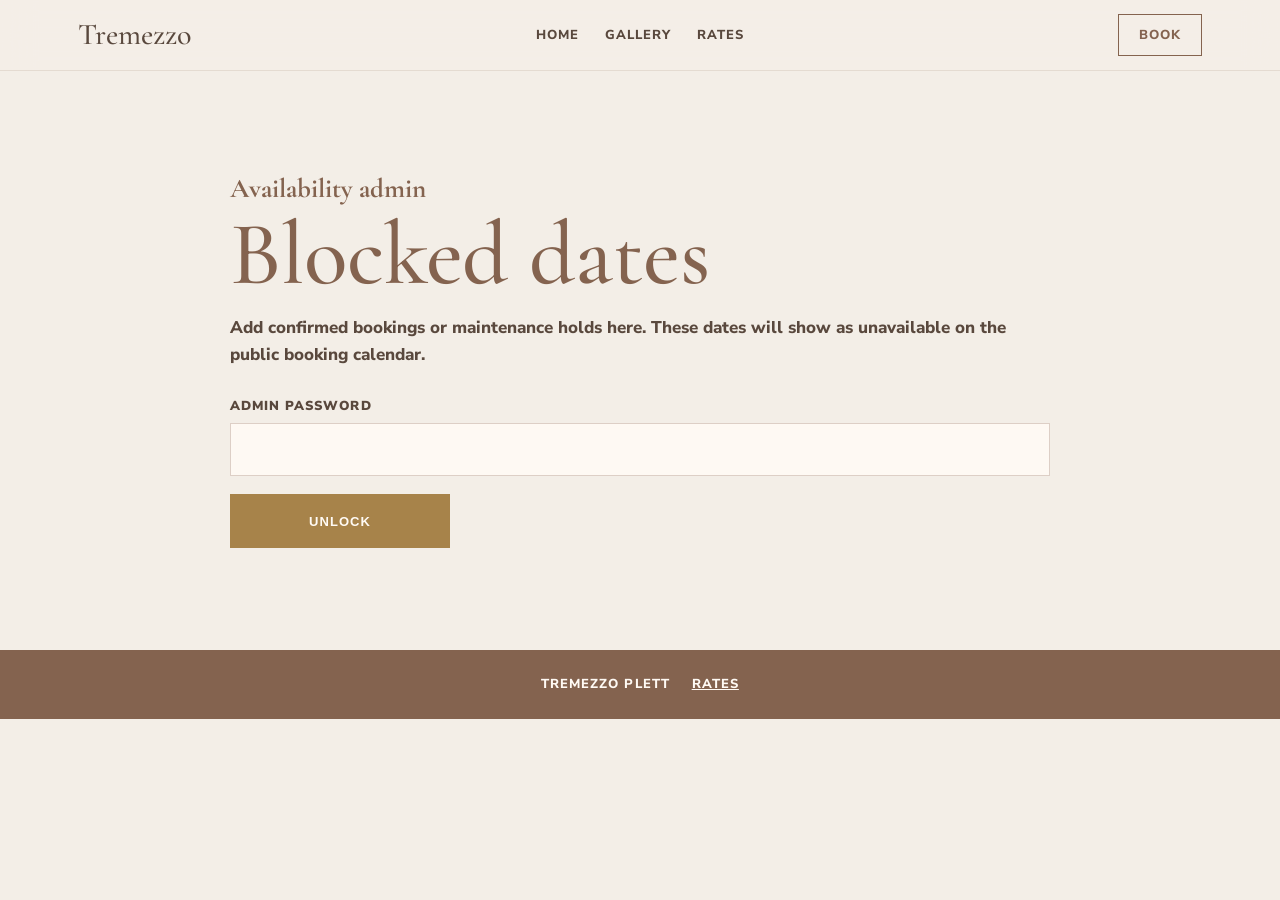
==== admin.html @ 319976e3 "Add booking calendar and request workflow" ====
<!doctype html>
<html lang="en">
  <head>
    <meta charset="utf-8" />
    <meta name="viewport" content="width=device-width, initial-scale=1" />
    <title>Availability Admin | Tremezzo Plett</title>
    <meta name="robots" content="noindex" />
    <link rel="preconnect" href="https://fonts.googleapis.com" />
    <link rel="preconnect" href="https://fonts.gstatic.com" crossorigin />
    <link
      href="https://fonts.googleapis.com/css2?family=Cormorant+Garamond:wght@400;500;600&family=Nunito+Sans:wght@400;600;700;800&display=swap"
      rel="stylesheet"
    />
    <link rel="stylesheet" href="styles.css" />
  </head>
  <body>
    <header class="site-header" aria-label="Tremezzo Plett">
      <nav class="nav">
        <a class="brand" href="index.html" aria-label="Tremezzo Plett home">Tremezzo</a>
        <div class="nav-links" aria-label="Main navigation">
          <a href="index.html#home">Home</a>
          <a href="gallery.html">Gallery</a>
          <a href="rates-bookings.html">Rates</a>
        </div>
        <a class="nav-cta" href="rates-bookings.html">Book</a>
      </nav>
    </header>

    <main>
      <section class="section section-cream admin-section">
        <div class="section-inner narrow">
          <p class="kicker">Availability admin</p>
          <h1>Blocked dates</h1>
          <p>
            Add confirmed bookings or maintenance holds here. These dates will show as unavailable
            on the public booking calendar.
          </p>

          <form class="admin-login" data-admin-login>
            <label>
              Admin password
              <input name="password" type="password" autocomplete="current-password" required />
            </label>
            <button class="button button-gold" type="submit">Unlock</button>
          </form>

          <div class="admin-panel" data-admin-panel hidden>
            <form class="admin-block-form" data-admin-block-form>
              <div class="form-row two-fields">
                <label>
                  Start date
                  <input name="startDate" type="date" required />
                </label>
                <label>
                  End date
                  <input name="endDate" type="date" required />
                </label>
              </div>
              <label>
                Note
                <input name="note" type="text" placeholder="Confirmed booking, maintenance, owner stay..." />
              </label>
              <button class="button button-gold" type="submit">Add blocked dates</button>
            </form>
            <p class="form-status" data-admin-status role="status"></p>
            <div class="blocked-list" data-blocked-list></div>
          </div>
        </div>
      </section>
    </main>

    <footer class="footer">
      <span>Tremezzo Plett</span>
      <a href="rates-bookings.html">Rates</a>
    </footer>
    <script src="admin.js"></script>
  </body>
</html>
---- styles.css ----
:root {
  --cream: #f3eee7;
  --cream-deep: #e6dacd;
  --blue: #9eb9c7;
  --blue-dark: #6e93a2;
  --brown: #84634f;
  --gold: #a7834a;
  --ink: #59483d;
  --white: #fffaf4;
  --shadow: 0 20px 50px rgba(60, 45, 35, 0.14);
  color-scheme: light;
}

* {
  box-sizing: border-box;
}

html {
  scroll-behavior: smooth;
}

body {
  margin: 0;
  background: var(--cream);
  color: var(--ink);
  font-family: "Nunito Sans", Arial, sans-serif;
  font-size: 17px;
  line-height: 1.55;
}

img {
  display: block;
  width: 100%;
  height: auto;
}

a {
  color: inherit;
}

.site-header {
  position: sticky;
  top: 0;
  z-index: 20;
  background: rgba(244, 238, 231, 0.88);
  border-bottom: 1px solid rgba(132, 99, 79, 0.14);
  backdrop-filter: blur(16px);
}

.nav {
  max-width: 1180px;
  min-height: 70px;
  margin: 0 auto;
  padding: 0 28px;
  display: grid;
  grid-template-columns: 1fr auto 1fr;
  align-items: center;
  gap: 20px;
}

.brand,
h1,
h2 {
  font-family: "Cormorant Garamond", Georgia, serif;
  font-weight: 500;
  letter-spacing: 0;
}

.brand {
  font-size: 30px;
  text-decoration: none;
}

.nav-links {
  display: flex;
  justify-content: center;
  gap: 26px;
  font-size: 13px;
  font-weight: 800;
  letter-spacing: 0.08em;
  text-transform: uppercase;
}

.nav-links a,
.nav-cta {
  text-decoration: none;
}

.nav-cta {
  justify-self: end;
  padding: 10px 20px;
  border: 1px solid currentColor;
  color: var(--brown);
  font-size: 13px;
  font-weight: 800;
  letter-spacing: 0.08em;
  text-transform: uppercase;
}

.hero {
  position: relative;
  min-height: 74vh;
  display: grid;
  align-items: end;
  overflow: hidden;
  background: #263331;
}

.sub-hero {
  position: relative;
  min-height: 640px;
  display: grid;
  align-items: end;
  overflow: hidden;
  background: #263331;
}

.sub-hero > img {
  position: absolute;
  inset: 0;
  height: 100%;
  object-fit: cover;
}

.sub-hero-band {
  position: relative;
  z-index: 2;
  width: 100%;
  padding: 28px;
  color: var(--white);
  background: rgba(142, 168, 178, 0.74);
  border-bottom: 6px solid var(--gold);
  text-align: right;
}

.sub-hero-band h1 {
  margin: 0;
  font-size: clamp(58px, 9vw, 104px);
}

.sub-hero-band p {
  max-width: 1180px;
  margin: 0 auto;
  font-family: "Cormorant Garamond", Georgia, serif;
  font-size: clamp(26px, 4vw, 42px);
  line-height: 1;
}

.sub-hero-band .eyebrow {
  font-family: "Nunito Sans", Arial, sans-serif;
  font-size: 13px;
}

.hero-image {
  position: absolute;
  inset: 0;
  height: 100%;
  object-fit: cover;
}

.hero-panel {
  position: relative;
  z-index: 2;
  width: 100%;
  margin-top: 38vh;
  padding: 18px 28px 22px;
  display: grid;
  grid-template-columns: 1fr minmax(auto, 560px) 1fr;
  align-items: center;
  column-gap: 22px;
  text-align: center;
  color: var(--white);
  background: rgba(142, 168, 178, 0.72);
}

.eyebrow {
  grid-column: 2;
  margin: 0;
  font-size: 13px;
  font-weight: 800;
  letter-spacing: 0.34em;
  text-transform: uppercase;
}

h1 {
  grid-column: 2;
  margin: -8px 0 0;
  font-size: clamp(70px, 12vw, 128px);
  line-height: 0.9;
}

.hero-place {
  grid-column: 2;
  margin: 0;
  font-family: "Cormorant Garamond", Georgia, serif;
  font-size: clamp(30px, 5vw, 50px);
  line-height: 1;
}

.hero-panel .button {
  grid-column: 3;
  justify-self: start;
}

.section {
  padding: clamp(58px, 8vw, 104px) 28px;
}

.section-cream {
  background: var(--cream);
}

.section-blue {
  background: var(--blue);
  color: var(--white);
}

.section-inner,
.section-grid {
  max-width: 1180px;
  margin: 0 auto;
}

.narrow {
  max-width: 820px;
}

.section-grid {
  display: grid;
  grid-template-columns: minmax(0, 0.95fr) minmax(300px, 1fr);
  align-items: center;
  gap: clamp(42px, 8vw, 86px);
}

.copy-block {
  max-width: 560px;
}

.kicker {
  margin: 0 0 10px;
  color: var(--brown);
  font-family: "Cormorant Garamond", Georgia, serif;
  font-size: 27px;
  line-height: 1.15;
}

h2 {
  margin: 0 0 24px;
  font-size: clamp(42px, 6vw, 66px);
  line-height: 0.95;
}

.copy-block h2 {
  color: var(--brown);
}

.copy-block p {
  margin: 0;
  max-width: 470px;
  font-weight: 700;
}

.photo-frame {
  margin: 0;
  box-shadow: var(--shadow);
}

.photo-frame img {
  aspect-ratio: 0.86;
  object-fit: cover;
}

.photo-offset {
  transform: translateY(12px);
}

.centered {
  text-align: center;
}

.centered h2 {
  max-width: 760px;
  margin-left: auto;
  margin-right: auto;
}

.wide-text {
  max-width: 1040px;
  margin: 0 auto 44px;
  font-weight: 800;
}

.image-pair {
  display: grid;
  grid-template-columns: 0.72fr 1.42fr;
  gap: 28px;
  align-items: stretch;
}

.image-pair img {
  min-height: 350px;
  height: 100%;
  object-fit: cover;
}

.amenities .photo-frame img {
  aspect-ratio: 0.86;
}

.feature-list {
  margin: 0;
  padding-left: 1.15em;
  color: var(--brown);
  font-weight: 700;
}

.feature-list li {
  margin: 0 0 9px;
}

.gallery-strip {
  padding-top: 28px;
}

.gallery {
  max-width: 1180px;
  margin: 0 auto;
  display: grid;
  grid-template-columns: 0.78fr 1.52fr;
  gap: 30px;
}

.gallery figure {
  margin: 0;
}

.gallery img {
  height: 540px;
  object-fit: cover;
}

.gallery figcaption {
  min-height: 56px;
  padding: 12px 16px;
  border: 1px solid rgba(132, 99, 79, 0.28);
  border-top: 0;
  color: var(--brown);
  font-size: 13px;
  font-style: italic;
  font-weight: 700;
  text-align: center;
}

.action-row {
  display: grid;
  grid-template-columns: repeat(3, 1fr);
  gap: 12px;
}

.button {
  display: inline-flex;
  min-height: 54px;
  align-items: center;
  justify-content: center;
  padding: 13px 24px;
  border: 1px solid transparent;
  font-size: 13px;
  font-weight: 900;
  letter-spacing: 0.08em;
  text-align: center;
  text-decoration: none;
  text-transform: uppercase;
  transition: transform 160ms ease, background 160ms ease, color 160ms ease;
}

.button:hover {
  transform: translateY(-1px);
}

.button-gold {
  width: 220px;
  background: var(--gold);
  color: var(--white);
}

.button-outline {
  border-color: rgba(255, 250, 244, 0.72);
  color: var(--white);
}

.button-outline:hover {
  background: rgba(255, 250, 244, 0.16);
}

.reviews {
  position: relative;
  min-height: 560px;
  display: grid;
  align-items: center;
  overflow: hidden;
  color: var(--white);
  text-align: center;
}

.reviews-bg,
.reviews-overlay {
  position: absolute;
  inset: 0;
  height: 100%;
}

.reviews-bg {
  object-fit: cover;
}

.reviews-overlay {
  background: rgba(145, 109, 55, 0.62);
}

.reviews-content {
  position: relative;
  z-index: 2;
  width: min(1180px, calc(100% - 56px));
  margin: 0 auto;
  padding: 78px 0;
}

.review-grid {
  display: grid;
  grid-template-columns: repeat(3, 1fr);
  gap: 44px;
  margin-top: 70px;
  text-align: left;
}

blockquote {
  margin: 0;
  font-weight: 800;
}

blockquote::before {
  content: "“";
  display: block;
  margin-bottom: 10px;
  font-family: "Cormorant Garamond", Georgia, serif;
  font-size: 54px;
  line-height: 0.5;
}

blockquote p {
  margin: 0 0 18px;
}

cite {
  font-style: normal;
  font-weight: 900;
}

.contact .subheading {
  margin: -8px 0 32px;
  font-family: "Cormorant Garamond", Georgia, serif;
  font-size: 34px;
}

.contact.pulse .contact-card,
.contact.pulse .social-card {
  animation: contactPulse 900ms ease;
}

.contact-grid {
  display: grid;
  grid-template-columns: minmax(0, 1.4fr) minmax(260px, 0.72fr);
  gap: clamp(28px, 7vw, 110px);
  align-items: end;
  text-align: left;
}

.contact-card,
.social-card {
  min-height: 180px;
  padding: 28px;
  border: 1px solid rgba(255, 250, 244, 0.48);
  font-style: normal;
}

.contact-card {
  display: grid;
  gap: 10px;
}

.contact-card a {
  word-break: break-word;
}

.social-card strong,
.contact-card strong {
  display: block;
  margin-bottom: 8px;
  color: var(--ink);
  font-size: 18px;
}

.instagram-pill {
  display: inline-flex;
  align-items: center;
  gap: 12px;
  margin-top: 22px;
  padding: 12px 18px;
  border-radius: 999px;
  background: var(--gold);
  color: var(--white);
  font-size: 13px;
  font-weight: 900;
  text-decoration: none;
}

.footer {
  padding: 24px 28px;
  display: flex;
  justify-content: center;
  gap: 22px;
  background: #84634f;
  color: var(--white);
  font-size: 13px;
  font-weight: 800;
  letter-spacing: 0.08em;
  text-transform: uppercase;
}

.rates-intro {
  text-align: center;
}

.rates-intro h2,
.gallery-heading h2 {
  color: var(--brown);
}

.rates-intro p {
  margin: 0 auto;
  max-width: 680px;
  font-weight: 800;
}

.rate-grid {
  display: grid;
  grid-template-columns: repeat(3, 1fr);
  gap: 22px;
}

.rate-card {
  min-height: 420px;
  padding: 34px;
  display: flex;
  flex-direction: column;
  justify-content: space-between;
  border: 1px solid rgba(255, 250, 244, 0.5);
  background: rgba(255, 250, 244, 0.08);
}

.rate-card .season {
  margin: 0;
  color: var(--ink);
  font-weight: 900;
  letter-spacing: 0.1em;
  text-transform: uppercase;
}

.rate-card h2 {
  margin: 14px 0 20px;
  font-size: clamp(38px, 5vw, 58px);
}

.rate-card p {
  font-weight: 800;
}

.rate-card strong {
  display: block;
  margin-top: auto;
  font-family: "Cormorant Garamond", Georgia, serif;
  font-size: 56px;
  font-weight: 600;
  line-height: 1;
}

.rate-card span {
  font-weight: 900;
}

.rate-note {
  margin: 28px 0 0;
  color: var(--white);
  font-weight: 800;
  text-align: center;
}

.booking-card {
  min-height: 320px;
  padding: 34px;
  display: grid;
  gap: 12px;
  border: 1px solid rgba(132, 99, 79, 0.25);
  color: var(--brown);
  font-style: normal;
  font-weight: 800;
  box-shadow: var(--shadow);
}

.booking-card strong {
  color: var(--ink);
  font-size: 20px;
}

.booking-card .instagram-pill {
  width: max-content;
}

.booking-calendar {
  display: grid;
  grid-template-columns: repeat(2, minmax(0, 1fr));
  gap: 18px;
}

.calendar-status,
.calendar-legend,
.form-status,
.empty-state {
  font-size: 14px;
  font-weight: 800;
}

.calendar-month {
  min-width: 0;
}

.calendar-month h3 {
  margin: 0 0 10px;
  color: var(--ink);
  font-family: "Cormorant Garamond", Georgia, serif;
  font-size: 30px;
  font-weight: 500;
  line-height: 1;
}

.calendar-grid {
  display: grid;
  grid-template-columns: repeat(7, minmax(0, 1fr));
  gap: 5px;
}

.calendar-day-name,
.calendar-empty,
.calendar-day {
  aspect-ratio: 1;
  display: grid;
  place-items: center;
}

.calendar-day-name {
  aspect-ratio: auto;
  color: var(--blue-dark);
  font-size: 10px;
  font-weight: 900;
  letter-spacing: 0.08em;
  text-transform: uppercase;
}

.calendar-day {
  border: 1px solid rgba(132, 99, 79, 0.18);
  background: rgba(255, 250, 244, 0.7);
  color: var(--ink);
  font: inherit;
  font-size: 12px;
  font-weight: 900;
  cursor: pointer;
}

.calendar-day:hover {
  border-color: var(--gold);
}

.calendar-day.is-selected {
  border-color: var(--gold);
  background: var(--gold);
  color: var(--white);
}

.calendar-day.is-blocked {
  background: rgba(132, 99, 79, 0.18);
  color: rgba(89, 72, 61, 0.45);
}

.calendar-day.is-disabled {
  cursor: not-allowed;
}

.calendar-legend {
  display: flex;
  flex-wrap: wrap;
  gap: 14px;
}

.calendar-legend span {
  display: inline-flex;
  align-items: center;
  gap: 7px;
}

.calendar-legend i {
  width: 14px;
  height: 14px;
  display: inline-block;
  border: 1px solid rgba(132, 99, 79, 0.25);
}

.legend-available {
  background: rgba(255, 250, 244, 0.7);
}

.legend-selected {
  background: var(--gold);
}

.legend-blocked {
  background: rgba(132, 99, 79, 0.18);
}

.enquiry-layout {
  display: grid;
  grid-template-columns: minmax(0, 0.82fr) minmax(360px, 1fr);
  gap: clamp(34px, 8vw, 92px);
  align-items: start;
}

.left-text {
  margin-left: 0;
  margin-right: 0;
}

.booking-form,
.admin-login,
.admin-block-form {
  display: grid;
  gap: 18px;
}

.booking-form {
  padding: 30px;
  border: 1px solid rgba(255, 250, 244, 0.5);
  background: rgba(255, 250, 244, 0.1);
}

.form-row {
  display: grid;
  gap: 16px;
}

.two-fields {
  grid-template-columns: repeat(2, minmax(0, 1fr));
}

label {
  display: grid;
  gap: 7px;
  font-size: 13px;
  font-weight: 900;
  letter-spacing: 0.08em;
  text-transform: uppercase;
}

input,
textarea {
  width: 100%;
  border: 1px solid rgba(132, 99, 79, 0.28);
  border-radius: 0;
  padding: 13px 14px;
  background: rgba(255, 250, 244, 0.95);
  color: var(--ink);
  font: inherit;
  font-size: 16px;
  letter-spacing: 0;
  text-transform: none;
}

textarea {
  resize: vertical;
}

.hidden-field {
  position: absolute;
  left: -10000px;
  width: 1px;
  height: 1px;
  opacity: 0;
}

.turnstile-holder:empty {
  display: none;
}

.form-status {
  margin: 0;
  color: var(--white);
}

.form-status.is-error {
  color: #ffe7dd;
}

.admin-section h1 {
  margin: 0 0 20px;
  color: var(--brown);
  font-size: clamp(54px, 9vw, 90px);
  overflow-wrap: anywhere;
}

.admin-section p {
  font-weight: 800;
}

.admin-login,
.admin-block-form,
.blocked-list {
  margin-top: 28px;
}

.admin-panel[hidden] {
  display: none;
}

.blocked-list {
  display: grid;
  gap: 12px;
}

.blocked-item {
  padding: 16px;
  display: grid;
  grid-template-columns: 1fr auto;
  gap: 16px;
  align-items: center;
  border: 1px solid rgba(132, 99, 79, 0.24);
  background: rgba(255, 250, 244, 0.66);
}

.blocked-item strong,
.blocked-item span {
  display: block;
}

.blocked-item span {
  color: var(--brown);
  font-weight: 800;
}

.button-small {
  min-height: 42px;
  padding: 9px 14px;
  border-color: rgba(132, 99, 79, 0.4);
  color: var(--brown);
}

.gallery-heading {
  margin-bottom: 44px;
  display: grid;
  grid-template-columns: minmax(0, 1fr) auto;
  align-items: end;
  gap: 28px;
}

.gallery-heading h2 {
  max-width: 820px;
  margin-bottom: 0;
}

.masonry-gallery {
  display: grid;
  grid-template-columns: repeat(3, 1fr);
  grid-auto-rows: 260px;
  gap: 20px;
}

.masonry-gallery figure {
  position: relative;
  margin: 0;
  overflow: hidden;
  background: var(--cream-deep);
}

.masonry-gallery figure.wide {
  grid-column: span 2;
}

.masonry-gallery figure.tall {
  grid-row: span 2;
}

.masonry-gallery img {
  height: 100%;
  object-fit: cover;
  transition: transform 260ms ease;
}

.masonry-gallery figure:hover img {
  transform: scale(1.025);
}

.masonry-gallery figcaption {
  position: absolute;
  left: 0;
  right: 0;
  bottom: 0;
  padding: 14px 18px;
  background: linear-gradient(transparent, rgba(46, 34, 29, 0.72));
  color: var(--white);
  font-size: 13px;
  font-weight: 900;
  letter-spacing: 0.08em;
  text-transform: uppercase;
}

@keyframes contactPulse {
  0%,
  100% {
    border-color: rgba(255, 250, 244, 0.48);
  }

  45% {
    border-color: rgba(255, 250, 244, 0.95);
    box-shadow: 0 0 0 6px rgba(255, 250, 244, 0.12);
  }
}

@media (max-width: 860px) {
  body {
    font-size: 16px;
  }

  .nav {
    grid-template-columns: 1fr auto;
    padding: 0 18px;
  }

  .nav-links {
    display: none;
  }

  .hero {
    min-height: 640px;
  }

  .hero-panel {
    grid-template-columns: 1fr;
    padding: 22px 18px 28px;
  }

  .eyebrow,
  h1,
  .hero-place,
  .hero-panel .button {
    grid-column: 1;
  }

  .hero-panel .button {
    justify-self: center;
    margin-top: 22px;
  }

  .section {
    padding: 58px 20px;
  }

  .section-grid,
  .image-pair,
  .gallery,
  .action-row,
  .review-grid,
  .contact-grid,
  .rate-grid,
  .gallery-heading,
  .booking-calendar,
  .enquiry-layout,
  .two-fields {
    grid-template-columns: 1fr;
  }

  .sub-hero {
    min-height: 620px;
  }

  .sub-hero-band {
    text-align: left;
  }

  .reverse-mobile .copy-block {
    order: 2;
  }

  .image-pair img,
  .gallery img {
    min-height: 0;
    height: auto;
    aspect-ratio: 1.1;
  }

  .gallery figcaption {
    min-height: auto;
  }

  .review-grid {
    margin-top: 36px;
    gap: 28px;
  }

  .contact-grid {
    gap: 20px;
  }

  .booking-form,
  .booking-card {
    padding: 22px;
  }

  .rate-card {
    min-height: 320px;
  }

  .masonry-gallery {
    grid-template-columns: 1fr;
    grid-auto-rows: auto;
  }

  .masonry-gallery figure,
  .masonry-gallery figure.wide,
  .masonry-gallery figure.tall {
    grid-column: auto;
    grid-row: auto;
  }

  .masonry-gallery img {
    height: auto;
    aspect-ratio: 1.05;
  }
}

@media (max-width: 520px) {
  .brand {
    font-size: 25px;
  }

  .nav-cta {
    padding: 9px 14px;
  }

  h2 {
    font-size: 42px;
  }

  .kicker {
    font-size: 23px;
  }

  .button {
    width: 100%;
  }

  .button-gold {
    width: min(100%, 260px);
  }

  .contact-card,
  .social-card {
    padding: 22px;
  }

  .blocked-item {
    grid-template-columns: 1fr;
  }
}
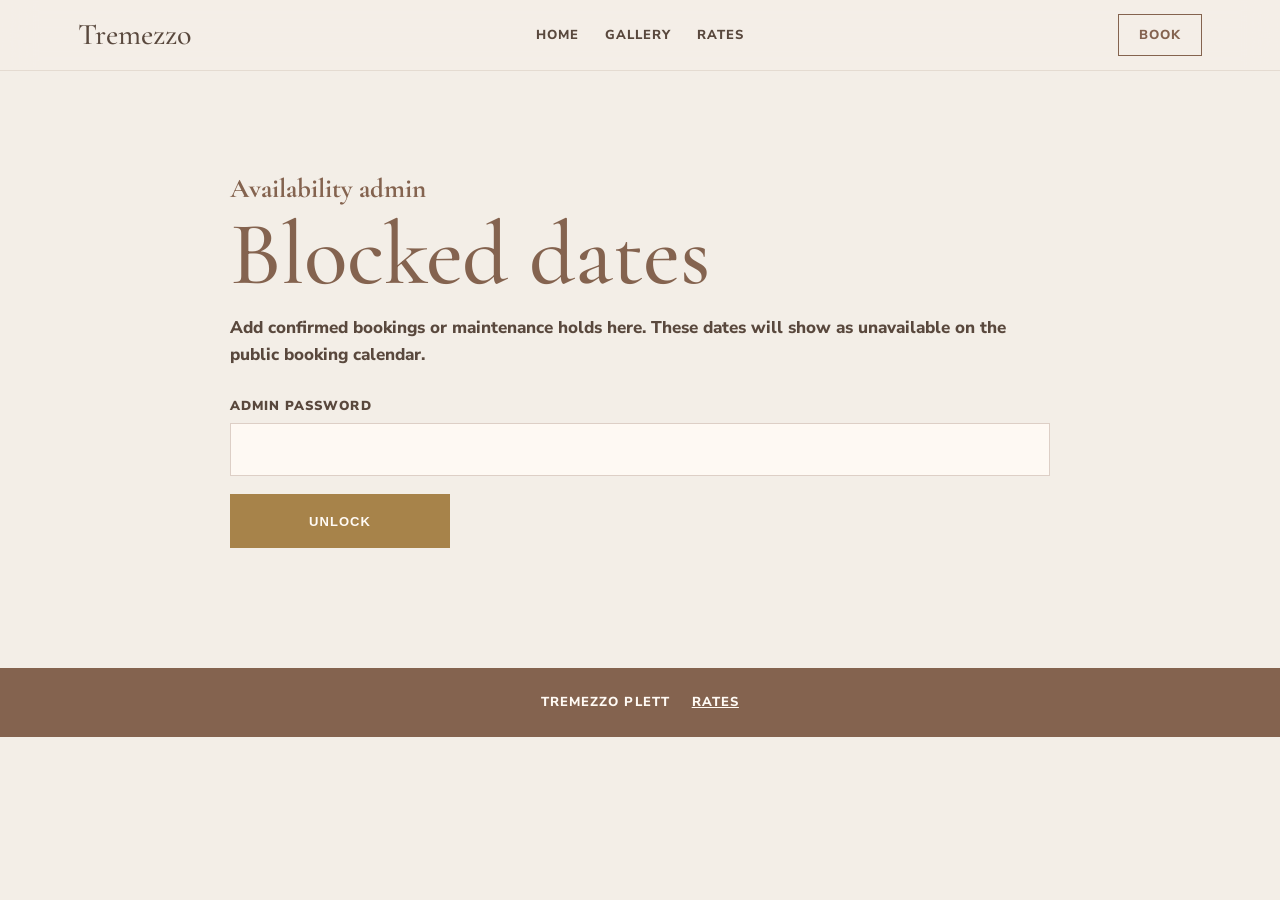
==== commit f86d4163: "Fix admin login feedback" ====
--- a/admin.html
+++ b/admin.html
@@ -43,6 +43,7 @@
             </label>
             <button class="button button-gold" type="submit">Unlock</button>
           </form>
+          <p class="form-status admin-status" data-admin-status role="status"></p>
 
           <div class="admin-panel" data-admin-panel hidden>
             <form class="admin-block-form" data-admin-block-form>
@@ -62,7 +63,6 @@
               </label>
               <button class="button button-gold" type="submit">Add blocked dates</button>
             </form>
-            <p class="form-status" data-admin-status role="status"></p>
             <div class="blocked-list" data-blocked-list></div>
           </div>
         </div>
--- a/styles.css
+++ b/styles.css
@@ -825,6 +825,11 @@
   margin-top: 28px;
 }
 
+.admin-status {
+  margin-top: 18px;
+  color: var(--brown);
+}
+
 .admin-panel[hidden] {
   display: none;
 }
@@ -832,6 +837,28 @@
 .blocked-list {
   display: grid;
   gap: 12px;
+}
+
+.diagnostics {
+  padding: 18px;
+  border: 1px solid rgba(132, 99, 79, 0.24);
+  background: rgba(255, 250, 244, 0.7);
+}
+
+.diagnostics summary {
+  cursor: pointer;
+  color: var(--brown);
+  font-weight: 900;
+}
+
+.diagnostics ul {
+  margin: 14px 0 0;
+  padding-left: 1.2em;
+}
+
+.diagnostics li {
+  margin-bottom: 6px;
+  overflow-wrap: anywhere;
 }
 
 .blocked-item {
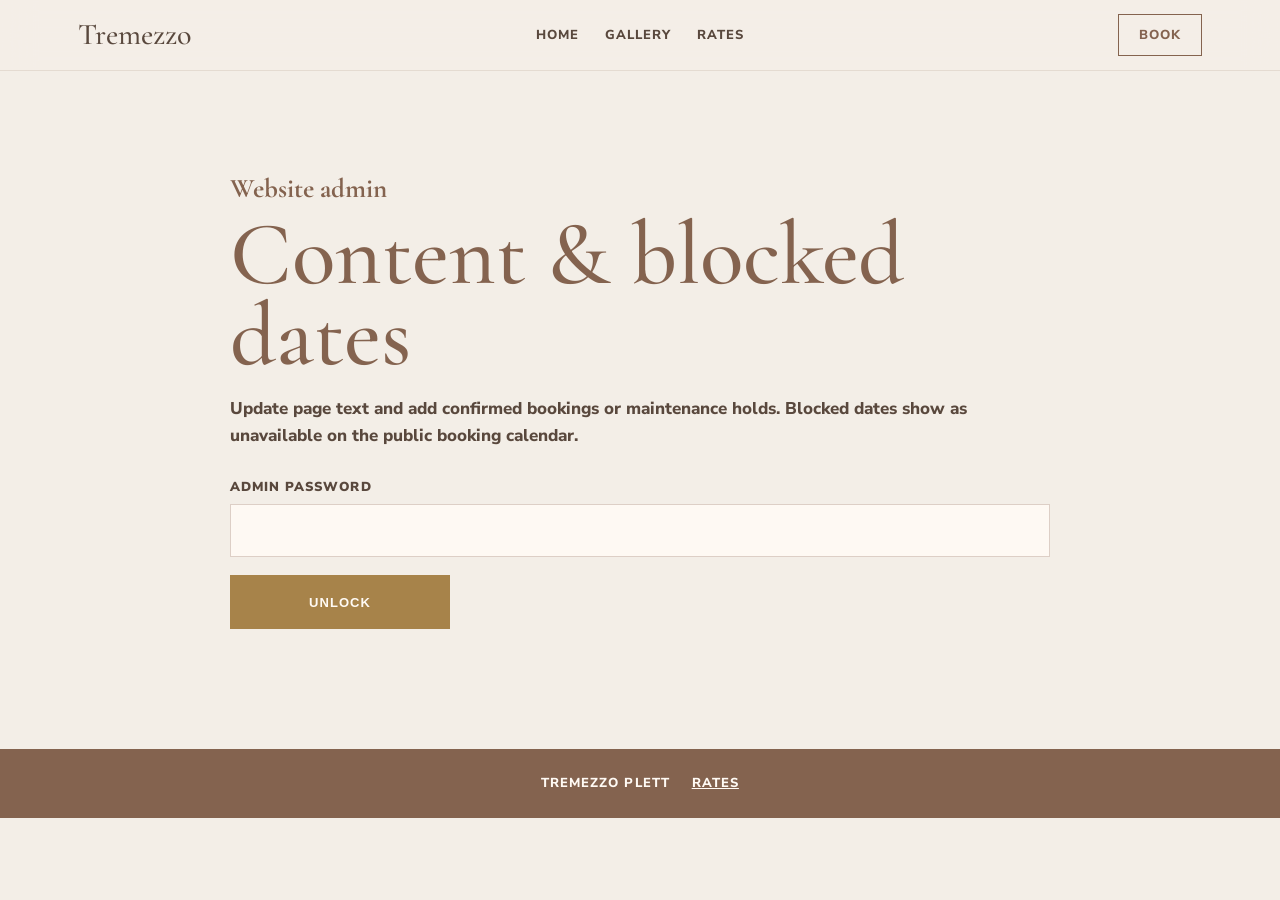
==== commit 3964eca5: "Add editable page content admin" ====
--- a/admin.html
+++ b/admin.html
@@ -29,11 +29,11 @@
     <main>
       <section class="section section-cream admin-section">
         <div class="section-inner narrow">
-          <p class="kicker">Availability admin</p>
-          <h1>Blocked dates</h1>
+          <p class="kicker">Website admin</p>
+          <h1>Content &amp; blocked dates</h1>
           <p>
-            Add confirmed bookings or maintenance holds here. These dates will show as unavailable
-            on the public booking calendar.
+            Update page text and add confirmed bookings or maintenance holds. Blocked dates show as
+            unavailable on the public booking calendar.
           </p>
 
           <form class="admin-login" data-admin-login>
@@ -46,6 +46,24 @@
           <p class="form-status admin-status" data-admin-status role="status"></p>
 
           <div class="admin-panel" data-admin-panel hidden>
+            <div class="admin-tabs" role="tablist" aria-label="Admin tools">
+              <button class="admin-tab is-active" type="button" data-admin-tab="content">Page text</button>
+              <button class="admin-tab" type="button" data-admin-tab="dates">Blocked dates</button>
+            </div>
+
+            <section class="admin-tool is-active" data-admin-tool="content" aria-label="Page text editor">
+              <div class="admin-tool-heading">
+                <h2>Page text</h2>
+                <p>Edit the live copy shown on the homepage, rates page and gallery page.</p>
+              </div>
+              <form class="content-editor" data-content-editor></form>
+            </section>
+
+            <section class="admin-tool" data-admin-tool="dates" aria-label="Blocked dates editor">
+              <div class="admin-tool-heading">
+                <h2>Blocked dates</h2>
+                <p>Add confirmed bookings, maintenance holds or owner stays.</p>
+              </div>
             <form class="admin-block-form" data-admin-block-form>
               <div class="form-row two-fields">
                 <label>
@@ -64,6 +82,7 @@
               <button class="button button-gold" type="submit">Add blocked dates</button>
             </form>
             <div class="blocked-list" data-blocked-list></div>
+            </section>
           </div>
         </div>
       </section>
--- a/styles.css
+++ b/styles.css
@@ -834,6 +834,83 @@
   display: none;
 }
 
+.admin-tabs {
+  margin-top: 32px;
+  display: flex;
+  flex-wrap: wrap;
+  gap: 10px;
+}
+
+.admin-tab {
+  min-height: 46px;
+  padding: 10px 18px;
+  border: 1px solid rgba(132, 99, 79, 0.28);
+  background: rgba(255, 250, 244, 0.72);
+  color: var(--brown);
+  font: inherit;
+  font-size: 13px;
+  font-weight: 900;
+  letter-spacing: 0.08em;
+  text-transform: uppercase;
+  cursor: pointer;
+}
+
+.admin-tab.is-active {
+  background: var(--gold);
+  border-color: var(--gold);
+  color: var(--white);
+}
+
+.admin-tool {
+  display: none;
+  margin-top: 28px;
+}
+
+.admin-tool.is-active {
+  display: block;
+}
+
+.admin-tool-heading h2 {
+  margin-bottom: 8px;
+  color: var(--brown);
+  font-size: clamp(38px, 5vw, 54px);
+}
+
+.admin-tool-heading p {
+  margin: 0;
+}
+
+.content-editor {
+  margin-top: 28px;
+  display: grid;
+  gap: 24px;
+}
+
+.content-group {
+  margin: 0;
+  padding: 22px;
+  display: grid;
+  gap: 18px;
+  border: 1px solid rgba(132, 99, 79, 0.24);
+  background: rgba(255, 250, 244, 0.58);
+}
+
+.content-group legend {
+  padding: 0 8px;
+  color: var(--brown);
+  font-family: "Cormorant Garamond", Georgia, serif;
+  font-size: 28px;
+  font-weight: 600;
+}
+
+.content-group small {
+  color: var(--brown);
+  font-size: 12px;
+  font-weight: 800;
+  letter-spacing: 0;
+  text-transform: none;
+}
+
 .blocked-list {
   display: grid;
   gap: 12px;
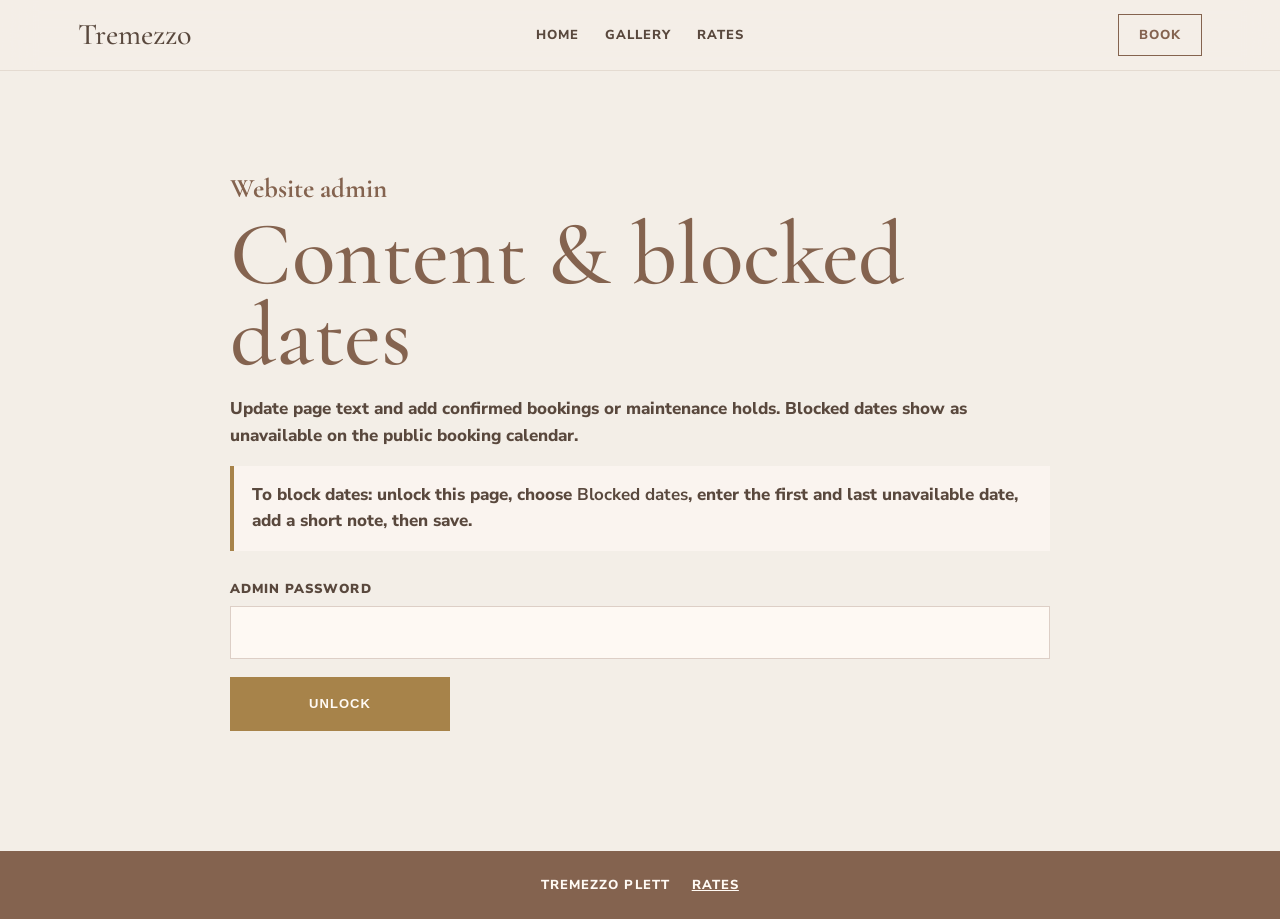
==== commit 99e82450: "Improve mobile layout and add hero video" ====
--- a/admin.html
+++ b/admin.html
@@ -35,6 +35,10 @@
             Update page text and add confirmed bookings or maintenance holds. Blocked dates show as
             unavailable on the public booking calendar.
           </p>
+          <p class="admin-help">
+            To block dates: unlock this page, choose <strong>Blocked dates</strong>, enter the first
+            and last unavailable date, add a short note, then save.
+          </p>
 
           <form class="admin-login" data-admin-login>
             <label>
@@ -62,7 +66,10 @@
             <section class="admin-tool" data-admin-tool="dates" aria-label="Blocked dates editor">
               <div class="admin-tool-heading">
                 <h2>Blocked dates</h2>
-                <p>Add confirmed bookings, maintenance holds or owner stays.</p>
+                <p>
+                  Add confirmed bookings, maintenance holds or owner stays. These dates become
+                  unavailable on the rates calendar as soon as they are saved.
+                </p>
               </div>
             <form class="admin-block-form" data-admin-block-form>
               <div class="form-row two-fields">
--- a/styles.css
+++ b/styles.css
@@ -26,6 +26,7 @@
   font-family: "Nunito Sans", Arial, sans-serif;
   font-size: 17px;
   line-height: 1.55;
+  overflow-x: hidden;
 }
 
 img {
@@ -151,9 +152,11 @@
   font-size: 13px;
 }
 
+.hero-media,
 .hero-image {
   position: absolute;
   inset: 0;
+  width: 100%;
   height: 100%;
   object-fit: cover;
 }
@@ -305,6 +308,10 @@
 
 .amenities .photo-frame img {
   aspect-ratio: 0.86;
+}
+
+.copy-block .amenities-kicker {
+  margin-bottom: 32px;
 }
 
 .feature-list {
@@ -674,6 +681,7 @@
   font-size: 12px;
   font-weight: 900;
   cursor: pointer;
+  min-height: 34px;
 }
 
 .calendar-day:hover {
@@ -819,6 +827,12 @@
   font-weight: 800;
 }
 
+.admin-help {
+  padding: 16px 18px;
+  border-left: 4px solid var(--gold);
+  background: rgba(255, 250, 244, 0.58);
+}
+
 .admin-login,
 .admin-block-form,
 .blocked-list {
@@ -884,6 +898,30 @@
   margin-top: 28px;
   display: grid;
   gap: 24px;
+}
+
+.content-save-bar {
+  position: sticky;
+  bottom: 18px;
+  z-index: 4;
+  padding: 16px;
+  display: grid;
+  grid-template-columns: auto 1fr;
+  gap: 18px;
+  align-items: center;
+  border: 1px solid rgba(132, 99, 79, 0.24);
+  background: rgba(243, 238, 231, 0.94);
+  box-shadow: var(--shadow);
+  backdrop-filter: blur(12px);
+}
+
+.content-save-bar .button:disabled {
+  cursor: wait;
+  opacity: 0.68;
+}
+
+.content-status {
+  color: var(--brown);
 }
 
 .content-group {
@@ -1043,6 +1081,7 @@
 
   .nav {
     grid-template-columns: 1fr auto;
+    min-height: 62px;
     padding: 0 18px;
   }
 
@@ -1051,12 +1090,13 @@
   }
 
   .hero {
-    min-height: 640px;
+    min-height: 560px;
   }
 
   .hero-panel {
     grid-template-columns: 1fr;
-    padding: 22px 18px 28px;
+    margin-top: 0;
+    padding: 20px 18px 26px;
   }
 
   .eyebrow,
@@ -1072,7 +1112,7 @@
   }
 
   .section {
-    padding: 58px 20px;
+    padding: 54px 20px;
   }
 
   .section-grid,
@@ -1090,10 +1130,11 @@
   }
 
   .sub-hero {
-    min-height: 620px;
+    min-height: 500px;
   }
 
   .sub-hero-band {
+    padding: 24px 20px;
     text-align: left;
   }
 
@@ -1126,6 +1167,19 @@
     padding: 22px;
   }
 
+  .booking-card {
+    min-width: 0;
+  }
+
+  .calendar-grid {
+    gap: 4px;
+  }
+
+  .calendar-day {
+    min-height: 40px;
+    font-size: 13px;
+  }
+
   .rate-card {
     min-height: 320px;
   }
@@ -1149,6 +1203,10 @@
 }
 
 @media (max-width: 520px) {
+  .site-header {
+    position: sticky;
+  }
+
   .brand {
     font-size: 25px;
   }
@@ -1158,11 +1216,76 @@
   }
 
   h2 {
-    font-size: 42px;
+    font-size: 38px;
+    line-height: 1;
+  }
+
+  h1 {
+    font-size: clamp(58px, 19vw, 82px);
   }
 
   .kicker {
     font-size: 23px;
+  }
+
+  .hero {
+    min-height: 500px;
+  }
+
+  .hero-panel {
+    padding: 18px 16px 24px;
+  }
+
+  .hero-place {
+    font-size: 30px;
+  }
+
+  .section {
+    padding: 46px 16px;
+  }
+
+  .sub-hero {
+    min-height: 420px;
+  }
+
+  .sub-hero-band h1 {
+    font-size: 54px;
+  }
+
+  .sub-hero-band p {
+    font-size: 26px;
+  }
+
+  .copy-block,
+  .copy-block p,
+  .wide-text {
+    max-width: none;
+  }
+
+  .photo-offset {
+    transform: none;
+  }
+
+  .gallery {
+    gap: 20px;
+  }
+
+  .reviews-content {
+    width: min(100% - 32px, 1180px);
+    padding: 56px 0;
+  }
+
+  .review-grid {
+    gap: 24px;
+  }
+
+  .calendar-day-name {
+    font-size: 9px;
+  }
+
+  .calendar-day {
+    min-height: 38px;
+    font-size: 12px;
   }
 
   .button {
@@ -1181,4 +1304,8 @@
   .blocked-item {
     grid-template-columns: 1fr;
   }
-}
+
+  .content-save-bar {
+    grid-template-columns: 1fr;
+  }
+}
